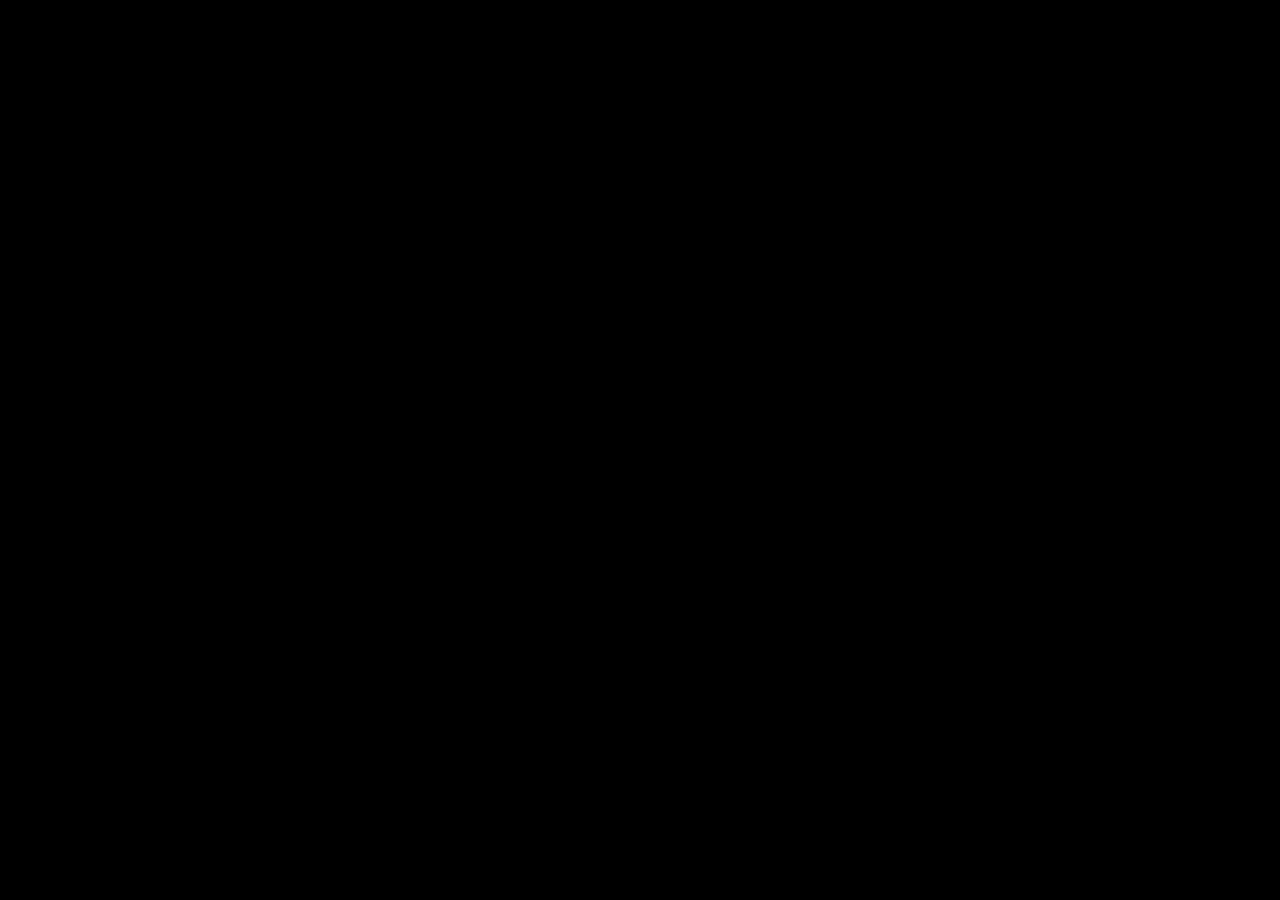
==== index.html @ 961b6fd9 "awd" ====
<!DOCTYPE html>
<html lang="en">
	<head>
		<meta charset="utf-8">
		<meta name="viewport" content="width=device-width, user-scalable=no, initial-scale=1.0">
		<title>Manas Quiz</title>
		<style>
html, body, #canvas {
	margin: 0;
	padding: 0;
	border: 0;
}

body {
	color: white;
	background-color: black;
	overflow: hidden;
	touch-action: none;
}

#canvas {
	display: block;
}

#canvas:focus {
	outline: none;
}

#status, #status-splash, #status-progress {
	position: absolute;
	left: 0;
	right: 0;
}

#status, #status-splash {
	top: 0;
	bottom: 0;
}

#status {
	background-color: #1a1613;
	display: flex;
	flex-direction: column;
	justify-content: center;
	align-items: center;
	visibility: hidden;
}

#status-splash {
	max-height: 100%;
	max-width: 100%;
	margin: auto;
}

#status-splash.show-image--false {
	display: none;
}

#status-splash.fullsize--true {
	height: 100%;
	width: 100%;
	object-fit: contain;
}

#status-splash.use-filter--false {
	image-rendering: pixelated;
}

#status-progress, #status-notice {
	display: none;
}

#status-progress {
	bottom: 10%;
	width: 50%;
	margin: 0 auto;
}

#status-notice {
	background-color: #5b3943;
	border-radius: 0.5rem;
	border: 1px solid #9b3943;
	color: #e0e0e0;
	font-family: 'Noto Sans', 'Droid Sans', Arial, sans-serif;
	line-height: 1.3;
	margin: 0 2rem;
	overflow: hidden;
	padding: 1rem;
	text-align: center;
	z-index: 1;
}
		</style>
		<link id="-gd-engine-icon" rel="icon" type="image/png" href="index.icon.png" />
<link rel="apple-touch-icon" href="index.apple-touch-icon.png"/>
<link rel="manifest" href="index.manifest.json">

	</head>
	<body>
		<canvas id="canvas">
			Your browser does not support the canvas tag.
		</canvas>

		<noscript>
			Your browser does not support JavaScript.
		</noscript>

		<div id="status">
			<img id="status-splash" class="show-image--false fullsize--true use-filter--true" src="index.png" alt="">
			<progress id="status-progress"></progress>
			<div id="status-notice"></div>
		</div>

		<script src="index.js"></script>
		<script>
const GODOT_CONFIG = {"args":[],"canvasResizePolicy":2,"emscriptenPoolSize":8,"ensureCrossOriginIsolationHeaders":false,"executable":"index","experimentalVK":false,"fileSizes":{"index.pck":462552,"index.wasm":37902138},"focusCanvas":true,"gdextensionLibs":[],"godotPoolSize":4,"serviceWorker":"index.service.worker.js"};
const GODOT_THREADS_ENABLED = false;
const engine = new Engine(GODOT_CONFIG);

(function () {
	const statusOverlay = document.getElementById('status');
	const statusProgress = document.getElementById('status-progress');
	const statusNotice = document.getElementById('status-notice');

	let initializing = true;
	let statusMode = '';

	function setStatusMode(mode) {
		if (statusMode === mode || !initializing) {
			return;
		}
		if (mode === 'hidden') {
			statusOverlay.remove();
			initializing = false;
			return;
		}
		statusOverlay.style.visibility = 'visible';
		statusProgress.style.display = mode === 'progress' ? 'block' : 'none';
		statusNotice.style.display = mode === 'notice' ? 'block' : 'none';
		statusMode = mode;
	}

	function setStatusNotice(text) {
		while (statusNotice.lastChild) {
			statusNotice.removeChild(statusNotice.lastChild);
		}
		const lines = text.split('\n');
		lines.forEach((line) => {
			statusNotice.appendChild(document.createTextNode(line));
			statusNotice.appendChild(document.createElement('br'));
		});
	}

	function displayFailureNotice(err) {
		console.error(err);
		if (err instanceof Error) {
			setStatusNotice(err.message);
		} else if (typeof err === 'string') {
			setStatusNotice(err);
		} else {
			setStatusNotice('An unknown error occurred.');
		}
		setStatusMode('notice');
		initializing = false;
	}

	const missing = Engine.getMissingFeatures({
		threads: GODOT_THREADS_ENABLED,
	});

	if (missing.length !== 0) {
		if (GODOT_CONFIG['serviceWorker'] && GODOT_CONFIG['ensureCrossOriginIsolationHeaders'] && 'serviceWorker' in navigator) {
			let serviceWorkerRegistrationPromise;
			try {
				serviceWorkerRegistrationPromise = navigator.serviceWorker.getRegistration();
			} catch (err) {
				serviceWorkerRegistrationPromise = Promise.reject(new Error('Service worker registration failed.'));
			}
			// There's a chance that installing the service worker would fix the issue
			Promise.race([
				serviceWorkerRegistrationPromise.then((registration) => {
					if (registration != null) {
						return Promise.reject(new Error('Service worker already exists.'));
					}
					return registration;
				}).then(() => engine.installServiceWorker()),
				// For some reason, `getRegistration()` can stall
				new Promise((resolve) => {
					setTimeout(() => resolve(), 2000);
				}),
			]).then(() => {
				// Reload if there was no error.
				window.location.reload();
			}).catch((err) => {
				console.error('Error while registering service worker:', err);
			});
		} else {
			// Display the message as usual
			const missingMsg = 'Error\nThe following features required to run Godot projects on the Web are missing:\n';
			displayFailureNotice(missingMsg + missing.join('\n'));
		}
	} else {
		setStatusMode('progress');
		engine.startGame({
			'onProgress': function (current, total) {
				if (current > 0 && total > 0) {
					statusProgress.value = current;
					statusProgress.max = total;
				} else {
					statusProgress.removeAttribute('value');
					statusProgress.removeAttribute('max');
				}
			},
		}).then(() => {
			setStatusMode('hidden');
		}, displayFailureNotice);
	}
}());
		</script>
	</body>
</html>
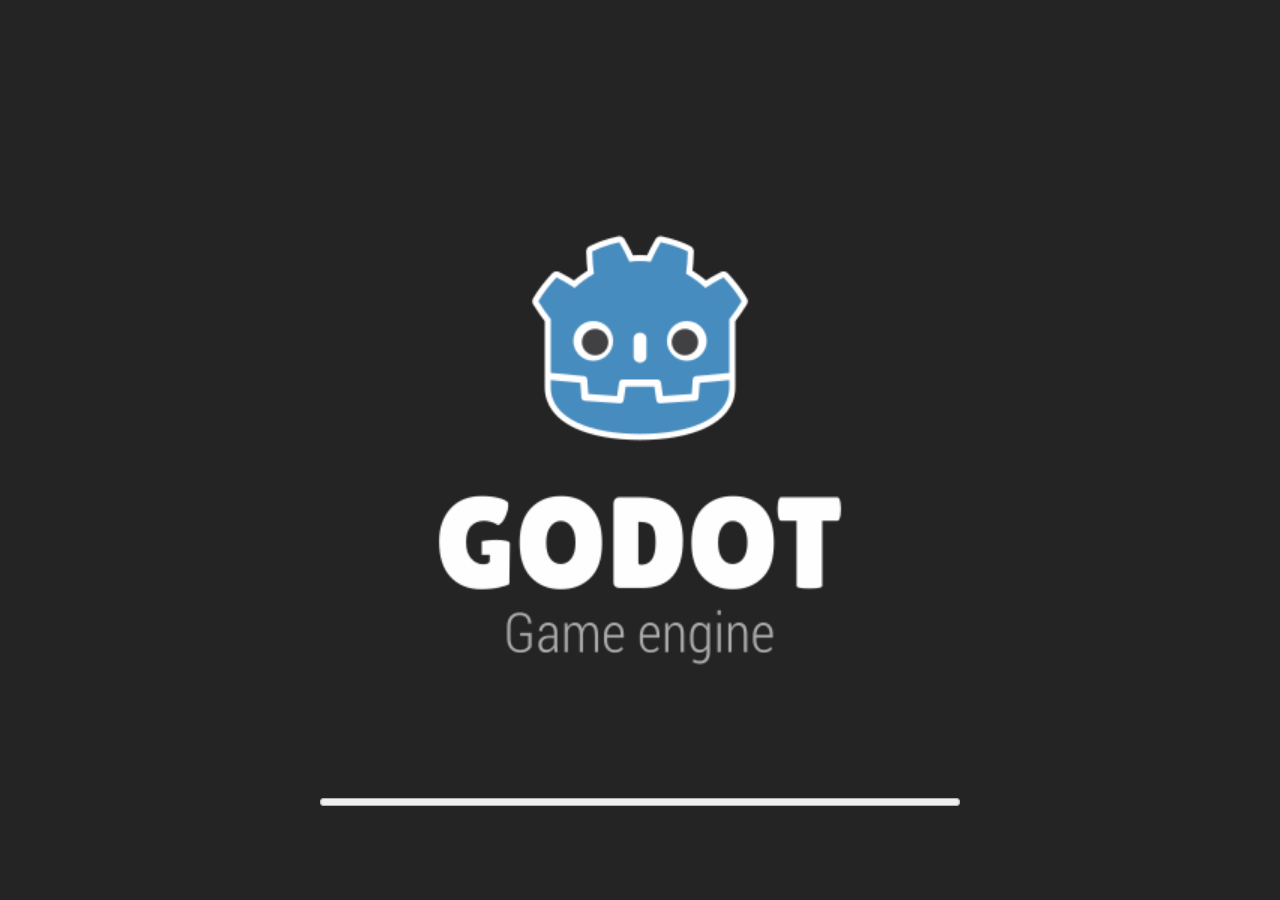
==== commit de9d26b6: "1" ====
--- a/index.html
+++ b/index.html
@@ -3,7 +3,7 @@
 	<head>
 		<meta charset="utf-8">
 		<meta name="viewport" content="width=device-width, user-scalable=no, initial-scale=1.0">
-		<title>Manas Quiz</title>
+		<title>Новый игровой проект</title>
 		<style>
 html, body, #canvas {
 	margin: 0;
@@ -38,7 +38,7 @@
 }
 
 #status {
-	background-color: #1a1613;
+	background-color: #242424;
 	display: flex;
 	flex-direction: column;
 	justify-content: center;
@@ -105,14 +105,14 @@
 		</noscript>
 
 		<div id="status">
-			<img id="status-splash" class="show-image--false fullsize--true use-filter--true" src="index.png" alt="">
+			<img id="status-splash" class="show-image--true fullsize--true use-filter--true" src="index.png" alt="">
 			<progress id="status-progress"></progress>
 			<div id="status-notice"></div>
 		</div>
 
 		<script src="index.js"></script>
 		<script>
-const GODOT_CONFIG = {"args":[],"canvasResizePolicy":2,"emscriptenPoolSize":8,"ensureCrossOriginIsolationHeaders":false,"executable":"index","experimentalVK":false,"fileSizes":{"index.pck":462552,"index.wasm":37902138},"focusCanvas":true,"gdextensionLibs":[],"godotPoolSize":4,"serviceWorker":"index.service.worker.js"};
+const GODOT_CONFIG = {"args":[],"canvasResizePolicy":2,"emscriptenPoolSize":8,"ensureCrossOriginIsolationHeaders":false,"executable":"index","experimentalVK":false,"fileSizes":{"index.pck":6984,"index.wasm":39514754},"focusCanvas":true,"gdextensionLibs":[],"godotPoolSize":4,"serviceWorker":"index.service.worker.js"};
 const GODOT_THREADS_ENABLED = false;
 const engine = new Engine(GODOT_CONFIG);
 
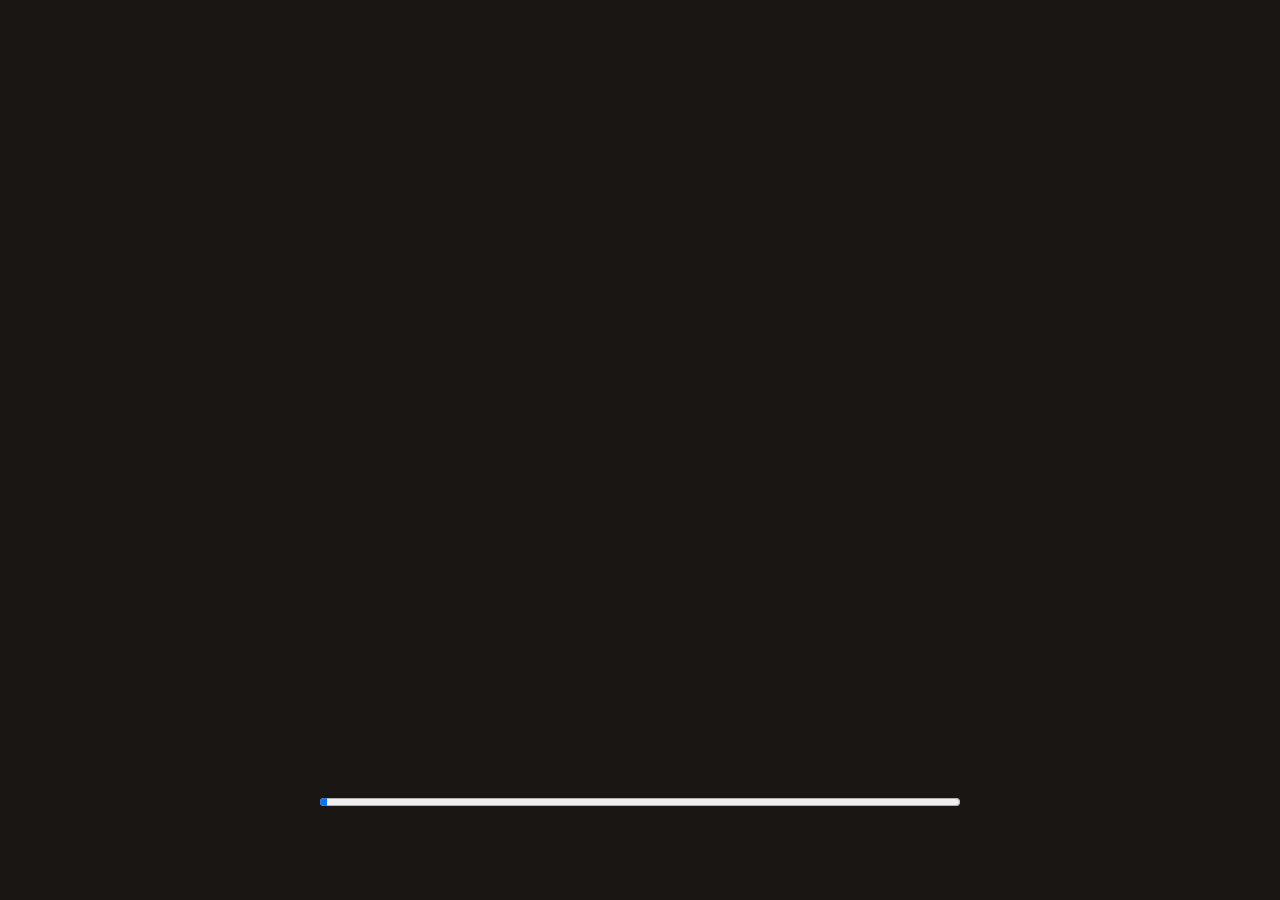
==== commit f19a0ff0: "фцв" ====
--- a/index.html
+++ b/index.html
@@ -3,7 +3,7 @@
 	<head>
 		<meta charset="utf-8">
 		<meta name="viewport" content="width=device-width, user-scalable=no, initial-scale=1.0">
-		<title>Новый игровой проект</title>
+		<title>Manas Quiz</title>
 		<style>
 html, body, #canvas {
 	margin: 0;
@@ -38,7 +38,7 @@
 }
 
 #status {
-	background-color: #242424;
+	background-color: #1a1613;
 	display: flex;
 	flex-direction: column;
 	justify-content: center;
@@ -105,14 +105,14 @@
 		</noscript>
 
 		<div id="status">
-			<img id="status-splash" class="show-image--true fullsize--true use-filter--true" src="index.png" alt="">
+			<img id="status-splash" class="show-image--false fullsize--true use-filter--true" src="index.png" alt="">
 			<progress id="status-progress"></progress>
 			<div id="status-notice"></div>
 		</div>
 
 		<script src="index.js"></script>
 		<script>
-const GODOT_CONFIG = {"args":[],"canvasResizePolicy":2,"emscriptenPoolSize":8,"ensureCrossOriginIsolationHeaders":false,"executable":"index","experimentalVK":false,"fileSizes":{"index.pck":6984,"index.wasm":39514754},"focusCanvas":true,"gdextensionLibs":[],"godotPoolSize":4,"serviceWorker":"index.service.worker.js"};
+const GODOT_CONFIG = {"args":[],"canvasResizePolicy":2,"emscriptenPoolSize":8,"ensureCrossOriginIsolationHeaders":false,"executable":"index","experimentalVK":false,"fileSizes":{"index.pck":462552,"index.wasm":39514754},"focusCanvas":true,"gdextensionLibs":[],"godotPoolSize":4,"serviceWorker":"index.service.worker.js"};
 const GODOT_THREADS_ENABLED = false;
 const engine = new Engine(GODOT_CONFIG);
 
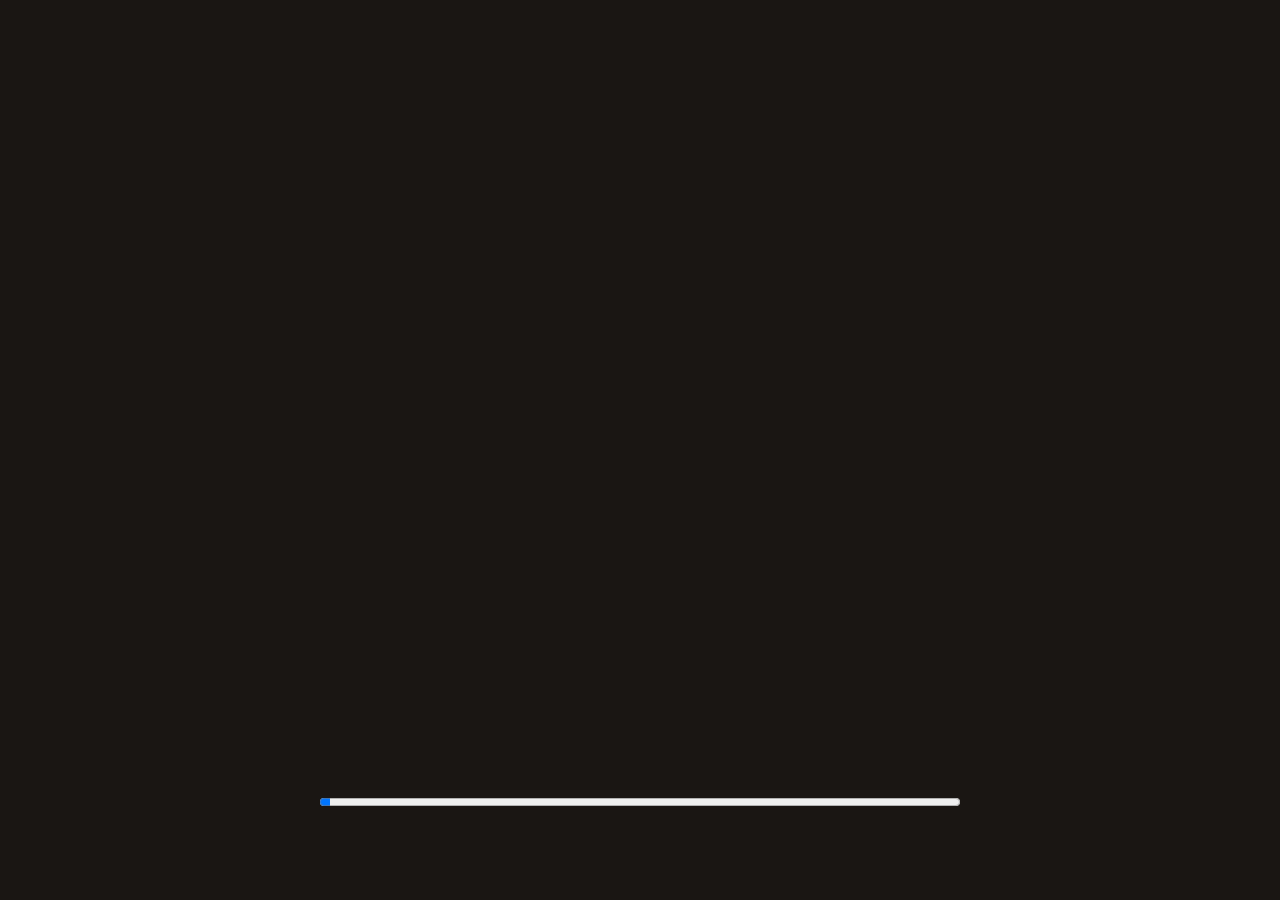
==== commit 53b9c247: "update" ====
--- a/index.html
+++ b/index.html
@@ -112,7 +112,7 @@
 
 		<script src="index.js"></script>
 		<script>
-const GODOT_CONFIG = {"args":[],"canvasResizePolicy":2,"emscriptenPoolSize":8,"ensureCrossOriginIsolationHeaders":false,"executable":"index","experimentalVK":false,"fileSizes":{"index.pck":462552,"index.wasm":39514754},"focusCanvas":true,"gdextensionLibs":[],"godotPoolSize":4,"serviceWorker":"index.service.worker.js"};
+const GODOT_CONFIG = {"args":[],"canvasResizePolicy":2,"emscriptenPoolSize":8,"ensureCrossOriginIsolationHeaders":false,"executable":"index","experimentalVK":false,"fileSizes":{"index.pck":658848,"index.wasm":39514754},"focusCanvas":true,"gdextensionLibs":[],"godotPoolSize":4,"serviceWorker":"index.service.worker.js"};
 const GODOT_THREADS_ENABLED = false;
 const engine = new Engine(GODOT_CONFIG);
 
